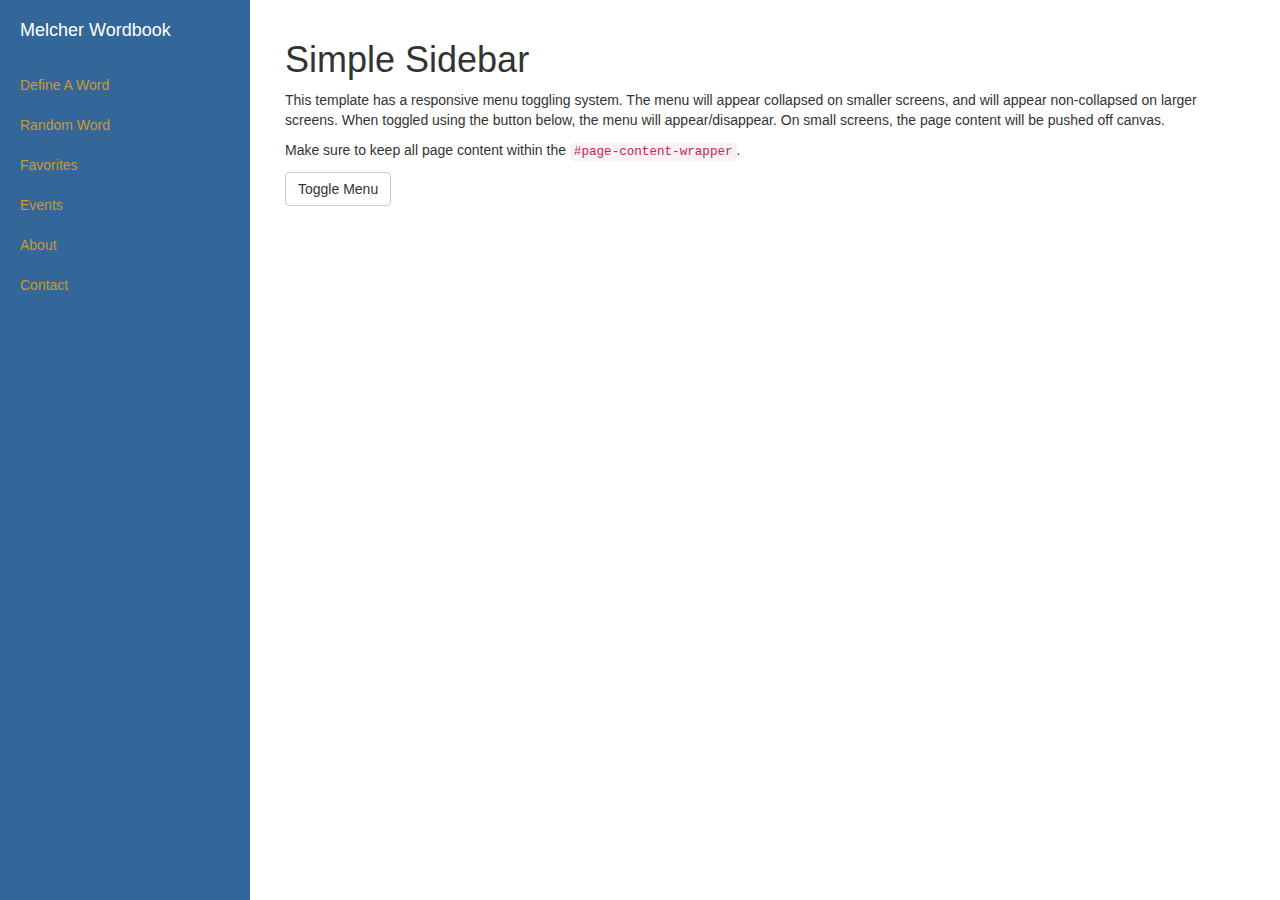
==== bootstrap_html_template/index.html @ 25672aa5 "adds bootstrap html template" ====
<!DOCTYPE html>
<html lang="en">

<head>

    <meta charset="utf-8">
    <meta http-equiv="X-UA-Compatible" content="IE=edge">
    <meta name="viewport" content="width=device-width, initial-scale=1">
    <meta name="description" content="">
    <meta name="author" content="">

    <title>Simple Sidebar - Start Bootstrap Template</title>

    <!-- Bootstrap Core CSS -->
    <link href="css/bootstrap.min.css" rel="stylesheet">

    <!-- Custom CSS -->
    <link href="css/simple-sidebar.css" rel="stylesheet">

    <!-- HTML5 Shim and Respond.js IE8 support of HTML5 elements and media queries -->
    <!-- WARNING: Respond.js doesn't work if you view the page via file:// -->
    <!--[if lt IE 9]>
        <script src="https://oss.maxcdn.com/libs/html5shiv/3.7.0/html5shiv.js"></script>
        <script src="https://oss.maxcdn.com/libs/respond.js/1.4.2/respond.min.js"></script>
    <![endif]-->

</head>

<body>

    <div id="wrapper">

        <!-- Sidebar -->
        <div id="sidebar-wrapper">
            <ul class="sidebar-nav">
                <li class="sidebar-brand">
                    <a href="#">
                        Melcher Wordbook
                    </a>
                </li>
                <li>
                    <a href="#">Define A Word</a>
                </li>
                <li>
                    <a href="#">Random Word</a>
                </li>
                <li>
                    <a href="#">Favorites</a>
                </li>
                <li>
                    <a href="#">Events</a>
                </li>
                <li>
                    <a href="#">About</a>
                </li>
                <li>
                    <a href="#">Contact</a>
                </li>
            </ul>
        </div>
        <!-- /#sidebar-wrapper -->

        <!-- Page Content -->
        <div id="page-content-wrapper">
            <div class="container-fluid">
                <div class="row">
                    <div class="col-lg-12">
                        <h1>Simple Sidebar</h1>
                        <p>This template has a responsive menu toggling system. The menu will appear collapsed on smaller screens, and will appear non-collapsed on larger screens. When toggled using the button below, the menu will appear/disappear. On small screens, the page content will be pushed off canvas.</p>
                        <p>Make sure to keep all page content within the <code>#page-content-wrapper</code>.</p>
                        <a href="#menu-toggle" class="btn btn-default" id="menu-toggle">Toggle Menu</a>
                    </div>
                </div>
            </div>
        </div>
        <!-- /#page-content-wrapper -->

    </div>
    <!-- /#wrapper -->

    <!-- jQuery -->
    <script src="js/jquery.js"></script>

    <!-- Bootstrap Core JavaScript -->
    <script src="js/bootstrap.min.js"></script>

    <!-- Menu Toggle Script -->
    <script>
    $("#menu-toggle").click(function(e) {
        e.preventDefault();
        $("#wrapper").toggleClass("toggled");
    });
    </script>

</body>

</html>
---- bootstrap_html_template/css/simple-sidebar.css ----
/*!
 * Start Bootstrap - Simple Sidebar HTML Template (http://startbootstrap.com)
 * Code licensed under the Apache License v2.0.
 * For details, see http://www.apache.org/licenses/LICENSE-2.0.
 */

/* Toggle Styles */

#wrapper {
    padding-left: 0;
    -webkit-transition: all 0.5s ease;
    -moz-transition: all 0.5s ease;
    -o-transition: all 0.5s ease;
    transition: all 0.5s ease;
}

#wrapper.toggled {
    padding-left: 250px;
}

#sidebar-wrapper {
    z-index: 1000;
    position: fixed;
    left: 250px;
    width: 0;
    height: 100%;
    margin-left: -250px;
    overflow-y: auto;
    background:  #336699;
    -webkit-transition: all 0.5s ease;
    -moz-transition: all 0.5s ease;
    -o-transition: all 0.5s ease;
    transition: all 0.5s ease;
}

#wrapper.toggled #sidebar-wrapper {
    width: 250px;
}

#page-content-wrapper {
    width: 100%;
    position: absolute;
    padding: 15px;
}

#wrapper.toggled #page-content-wrapper {
    position: absolute;
    margin-right: -250px;
}

/* Sidebar Styles */

.sidebar-nav {
    position: absolute;
    top: 0;
    width: 250px;
    margin: 0;
    padding: 0;
    list-style: none;
}

.sidebar-nav li {
    text-indent: 20px;
    line-height: 40px;
}

.sidebar-nav li a {
    display: block;
    text-decoration: none;
    color: #CC9933;
}

.sidebar-nav li a:hover {
    text-decoration: none;
    color: #fff;
    background: rgba(255,255,255,0.2);
}

.sidebar-nav li a:active,
.sidebar-nav li a:focus {
    text-decoration: none;
}

.sidebar-nav > .sidebar-brand {
    height: 65px;
    font-size: 18px;
    line-height: 60px;
}

.sidebar-nav > .sidebar-brand a {
    color: #CC9933;
}

.sidebar-nav > .sidebar-brand a:hover {
    color: #fff;
    background: none;
}

@media(min-width:768px) {
    #wrapper {
        padding-left: 250px;
    }

    #wrapper.toggled {
        padding-left: 0;
    }

    #sidebar-wrapper {
        width: 250px;
    }

    #wrapper.toggled #sidebar-wrapper {
        width: 0;
    }

    #page-content-wrapper {
        padding: 20px;
        position: relative;
    }

    #wrapper.toggled #page-content-wrapper {
        position: relative;
        margin-right: 0;
    }
}
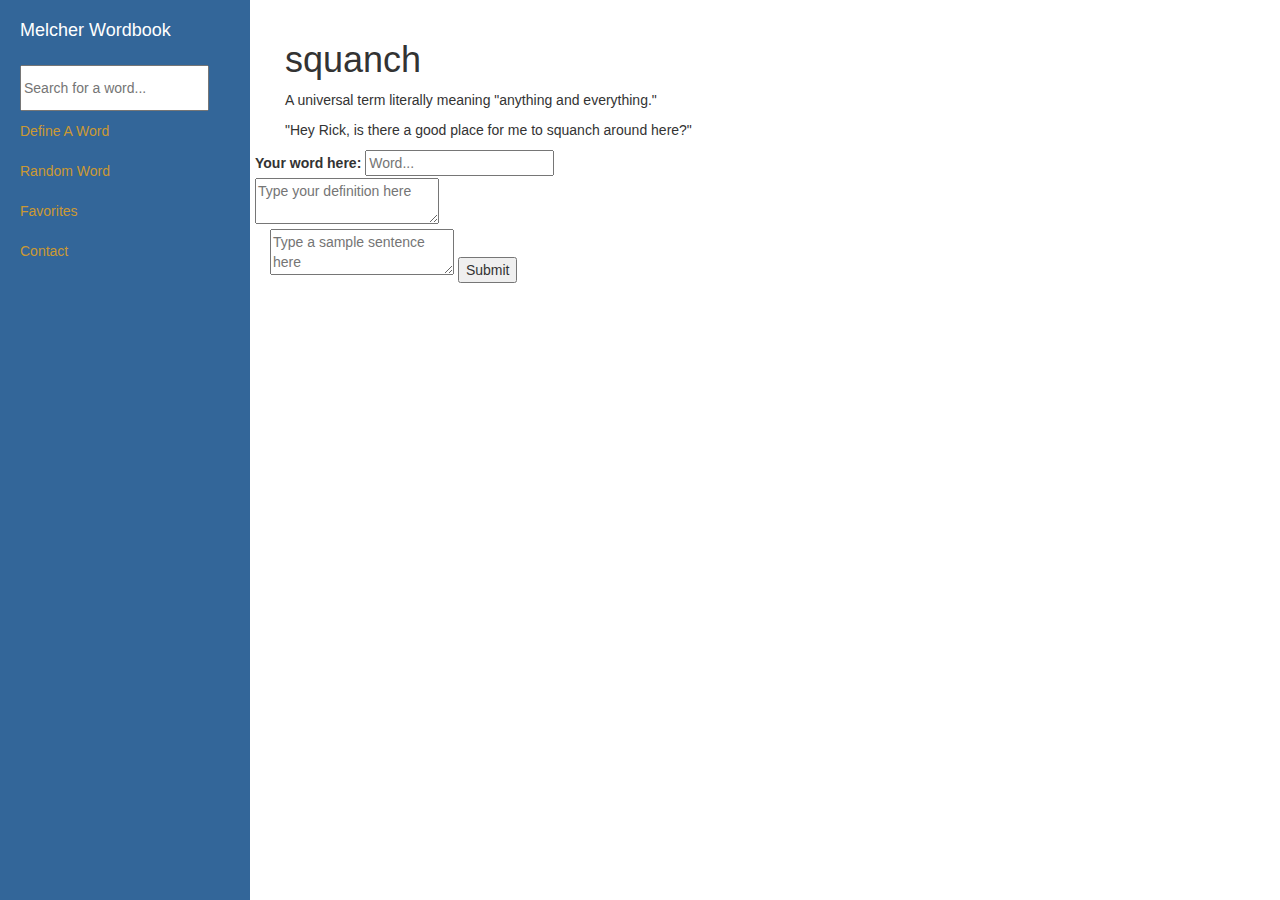
==== commit 493584a7: "combined login/register html into main html page." ====
--- a/bootstrap_html_template/index.html
+++ b/bootstrap_html_template/index.html
@@ -10,6 +10,8 @@
     <meta name="author" content="">
 
     <title>Simple Sidebar - Start Bootstrap Template</title>
+
+    <link rel="stylesheet" type="text/css" href="css/style.css">
 
     <!-- Bootstrap Core CSS -->
     <link href="css/bootstrap.min.css" rel="stylesheet">
@@ -39,6 +41,9 @@
                     </a>
                 </li>
                 <li>
+                    <input type="text" value="" placeholder="Search for a word..." id="search" />
+                </li>
+                <li>
                     <a href="#">Define A Word</a>
                 </li>
                 <li>
@@ -46,12 +51,6 @@
                 </li>
                 <li>
                     <a href="#">Favorites</a>
-                </li>
-                <li>
-                    <a href="#">Events</a>
-                </li>
-                <li>
-                    <a href="#">About</a>
                 </li>
                 <li>
                     <a href="#">Contact</a>
@@ -62,16 +61,48 @@
 
         <!-- Page Content -->
         <div id="page-content-wrapper">
+
+            <!-- sign in and register html -->
+           <!--  <div class="logo"></div>
+            <div class="login-block">
+              <h1>Melcher Wordbook</h1>
+              <input type="text" value="" placeholder="Username" id="username" />
+              <input type="password" value="" placeholder="Password" id="password" />
+              <button id='login'>Submit</button>
+              <hr>
+              <h4>First Time Here?</h4>
+              <input type="text" value="" placeholder="Username" id="username" class="register-username" />
+              <input type="password" value="" placeholder="Password" id="password" class="register-password" />
+               <input type="password_confirmation" value="" placeholder="Password Confirmation" id="password" class="register-password-confirmation" />
+              <button id='register'>Register</button>
+
+            </div> -->
+
+
             <div class="container-fluid">
                 <div class="row">
                     <div class="col-lg-12">
-                        <h1>Simple Sidebar</h1>
-                        <p>This template has a responsive menu toggling system. The menu will appear collapsed on smaller screens, and will appear non-collapsed on larger screens. When toggled using the button below, the menu will appear/disappear. On small screens, the page content will be pushed off canvas.</p>
-                        <p>Make sure to keep all page content within the <code>#page-content-wrapper</code>.</p>
-                        <a href="#menu-toggle" class="btn btn-default" id="menu-toggle">Toggle Menu</a>
+                        <h1 id="word">squanch</h1>
+                        <p id="definition"> A universal term literally meaning "anything and everything." </p>
+                        <p id="sentence">"Hey Rick, is there a good place for me to squanch around here?"</p>
                     </div>
                 </div>
             </div>
+            <form>
+              <div class="row">
+                <div class="sixColumns">
+                  <label for="exampleWordInput">Your word here:</label>
+                  <input class="u-full-width" type="word" placeholder="Word..." id="exampleWordInput">
+                </div>
+                <div class="sixColumns">
+                  <textarea class="u-full-width" placeholder="Type your definition here" id="exampleDefinition"></textarea>
+                  </select>
+                </div>
+              </div>
+              <textarea class="u-full-width" placeholder="Type a sample sentence here" id="exampleSentence"></textarea>
+              </label>
+              <input class="button-primary" type="submit" value="Submit">
+            </form>
         </div>
         <!-- /#page-content-wrapper -->
 
@@ -84,14 +115,6 @@
     <!-- Bootstrap Core JavaScript -->
     <script src="js/bootstrap.min.js"></script>
 
-    <!-- Menu Toggle Script -->
-    <script>
-    $("#menu-toggle").click(function(e) {
-        e.preventDefault();
-        $("#wrapper").toggleClass("toggled");
-    });
-    </script>
-
 </body>
 
 </html>
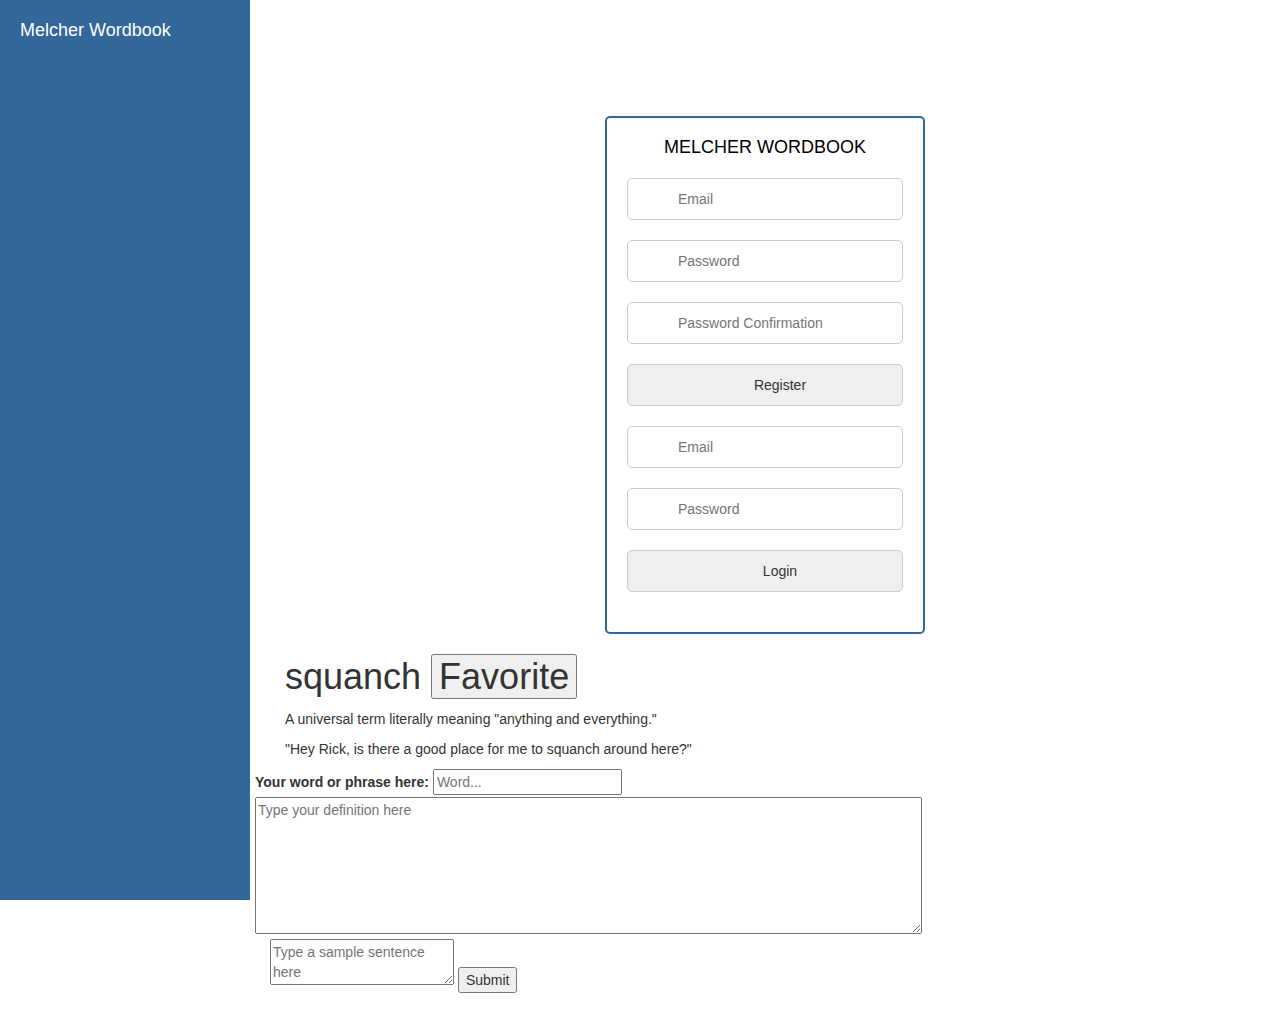
==== commit acaf8ac4: "adds a functioning search bar to find words. Tested with an alert() function on localhost:5000." ====
--- a/bootstrap_html_template/index.html
+++ b/bootstrap_html_template/index.html
@@ -9,9 +9,9 @@
     <meta name="description" content="">
     <meta name="author" content="">
 
-    <title>Simple Sidebar - Start Bootstrap Template</title>
+    <title>Melcher Wordbook</title>
 
-    <link rel="stylesheet" type="text/css" href="css/style.css">
+    <link rel="stylesheet" type="text/css" href="css/loginStyle.css">
 
     <!-- Bootstrap Core CSS -->
     <link href="css/bootstrap.min.css" rel="stylesheet">
@@ -40,20 +40,22 @@
                         Melcher Wordbook
                     </a>
                 </li>
+                <form id="search">
                 <li>
                     <input type="text" value="" placeholder="Search for a word..." id="search" />
                 </li>
-                <li>
-                    <a href="#">Define A Word</a>
+                </form>
+                <li id="define">
+                    <a  href="#">Define A Word</a>
                 </li>
-                <li>
+                <li id="random">
                     <a href="#">Random Word</a>
                 </li>
-                <li>
+                <li id="favorite">
                     <a href="#">Favorites</a>
                 </li>
                 <li>
-                    <a href="#">Contact</a>
+                    <button id="logout">Logout</button>
                 </li>
             </ul>
         </div>
@@ -63,35 +65,36 @@
         <div id="page-content-wrapper">
 
             <!-- sign in and register html -->
-           <!--  <div class="logo"></div>
+            <div class="logo"></div>
             <div class="login-block">
               <h1>Melcher Wordbook</h1>
-              <input type="text" value="" placeholder="Username" id="username" />
-              <input type="password" value="" placeholder="Password" id="password" />
-              <button id='login'>Submit</button>
-              <hr>
-              <h4>First Time Here?</h4>
-              <input type="text" value="" placeholder="Username" id="username" class="register-username" />
-              <input type="password" value="" placeholder="Password" id="password" class="register-password" />
-               <input type="password_confirmation" value="" placeholder="Password Confirmation" id="password" class="register-password-confirmation" />
-              <button id='register'>Register</button>
-
-            </div> -->
+              <form id="register">
+                <input name="email" type="text" placeholder="Email">
+                <input name="password" type="password" placeholder="Password">
+                <input name="password_confirmation" type="password" placeholder="Password Confirmation">
+                <input name="register" type="submit" value="Register">
+              </form>
+              <form id="login">
+                <input name="email" type="text" placeholder="Email">
+                <input name="password" type="password" placeholder="Password">
+                <input name="login" type="submit" value="Login">
+              </form>
+            </div>
 
 
             <div class="container-fluid">
                 <div class="row">
                     <div class="col-lg-12">
-                        <h1 id="word">squanch</h1>
+                        <h1 id="word">squanch <button id="buttonFavorite">Favorite</button></h1>
                         <p id="definition"> A universal term literally meaning "anything and everything." </p>
                         <p id="sentence">"Hey Rick, is there a good place for me to squanch around here?"</p>
                     </div>
                 </div>
             </div>
-            <form>
+            <form id="createNew">
               <div class="row">
                 <div class="sixColumns">
-                  <label for="exampleWordInput">Your word here:</label>
+                  <label for="exampleWordInput">Your word or phrase here:</label>
                   <input class="u-full-width" type="word" placeholder="Word..." id="exampleWordInput">
                 </div>
                 <div class="sixColumns">
@@ -111,6 +114,7 @@
 
     <!-- jQuery -->
     <script src="js/jquery.js"></script>
+    <script src="js/index.js"></script>
 
     <!-- Bootstrap Core JavaScript -->
     <script src="js/bootstrap.min.js"></script>
--- a/bootstrap_html_template/css/loginStyle.css
+++ b/bootstrap_html_template/css/loginStyle.css
@@ -0,0 +1,111 @@
+#title {
+    font-family: sans-serif;
+
+}
+
+body {
+    font-family: sans-serif;
+}
+
+.logo {
+    width: 213px;
+    height: 36px;
+    background: url('http://i.imgur.com/fd8Lcso.png') no-repeat;
+    margin: 30px auto;
+}
+
+.login-block {
+    width: 320px;
+    padding: 20px;
+    background: #fff;
+    border-radius: 5px;
+    border: 2px solid #336699;
+    margin: 0 auto;
+}
+
+.login-block h1 {
+    text-align: center;
+    color: #000;
+    font-size: 18px;
+    text-transform: uppercase;
+    margin-top: 0;
+    margin-bottom: 20px;
+}
+
+.login-block input {
+    width: 100%;
+    height: 42px;
+    box-sizing: border-box;
+    border-radius: 5px;
+    border: 1px solid #ccc;
+    margin-bottom: 20px;
+    font-size: 14px;
+    font-family: sans-serif;
+    padding: 0 20px 0 50px;
+    outline: none;
+}
+
+.login-block input#email {
+    background: #fff url('http://i.imgur.com/u0XmBmv.png') 20px top no-repeat;
+    background-size: 16px 80px;
+}
+
+.login-block input#email:focus {
+    background: #fff url('http://i.imgur.com/u0XmBmv.png') 20px bottom no-repeat;
+    background-size: 16px 80px;
+}
+
+.login-block input#password {
+    background: #fff url('http://i.imgur.com/Qf83FTt.png') 20px top no-repeat;
+    background-size: 16px 80px;
+}
+
+.login-block input#password:focus {
+    background: #fff url('http://i.imgur.com/Qf83FTt.png') 20px bottom no-repeat;
+    background-size: 16px 80px;
+}
+
+.login-block input:active, .login-block input:focus {
+    border: 1px solid #336699;
+}
+
+.login-block button {
+    width: 100%;
+    height: 40px;
+    background: #336699;
+    box-sizing: border-box;
+    border-radius: 5px;
+    border: 1px solid #0066FF;
+    color: #fff;
+    font-weight: bold;
+    text-transform: uppercase;
+    font-size: 14px;
+    font-family: sans-serif;
+    outline: none;
+    cursor: pointer;
+    z-index: 2;
+}
+
+.login-block button:hover {
+    background: #CC9933;
+}
+
+.first-time {
+    font-family: sans-serif;
+    color: black;
+    font-size: 18px;
+    text-align: center;
+}
+
+.sixColumns {
+    margin: 0 auto center;
+}
+
+#exampleDefinition {
+    width: 667px;
+    height: 137px;
+}
+
+h4 {
+    text-align: center;
+}
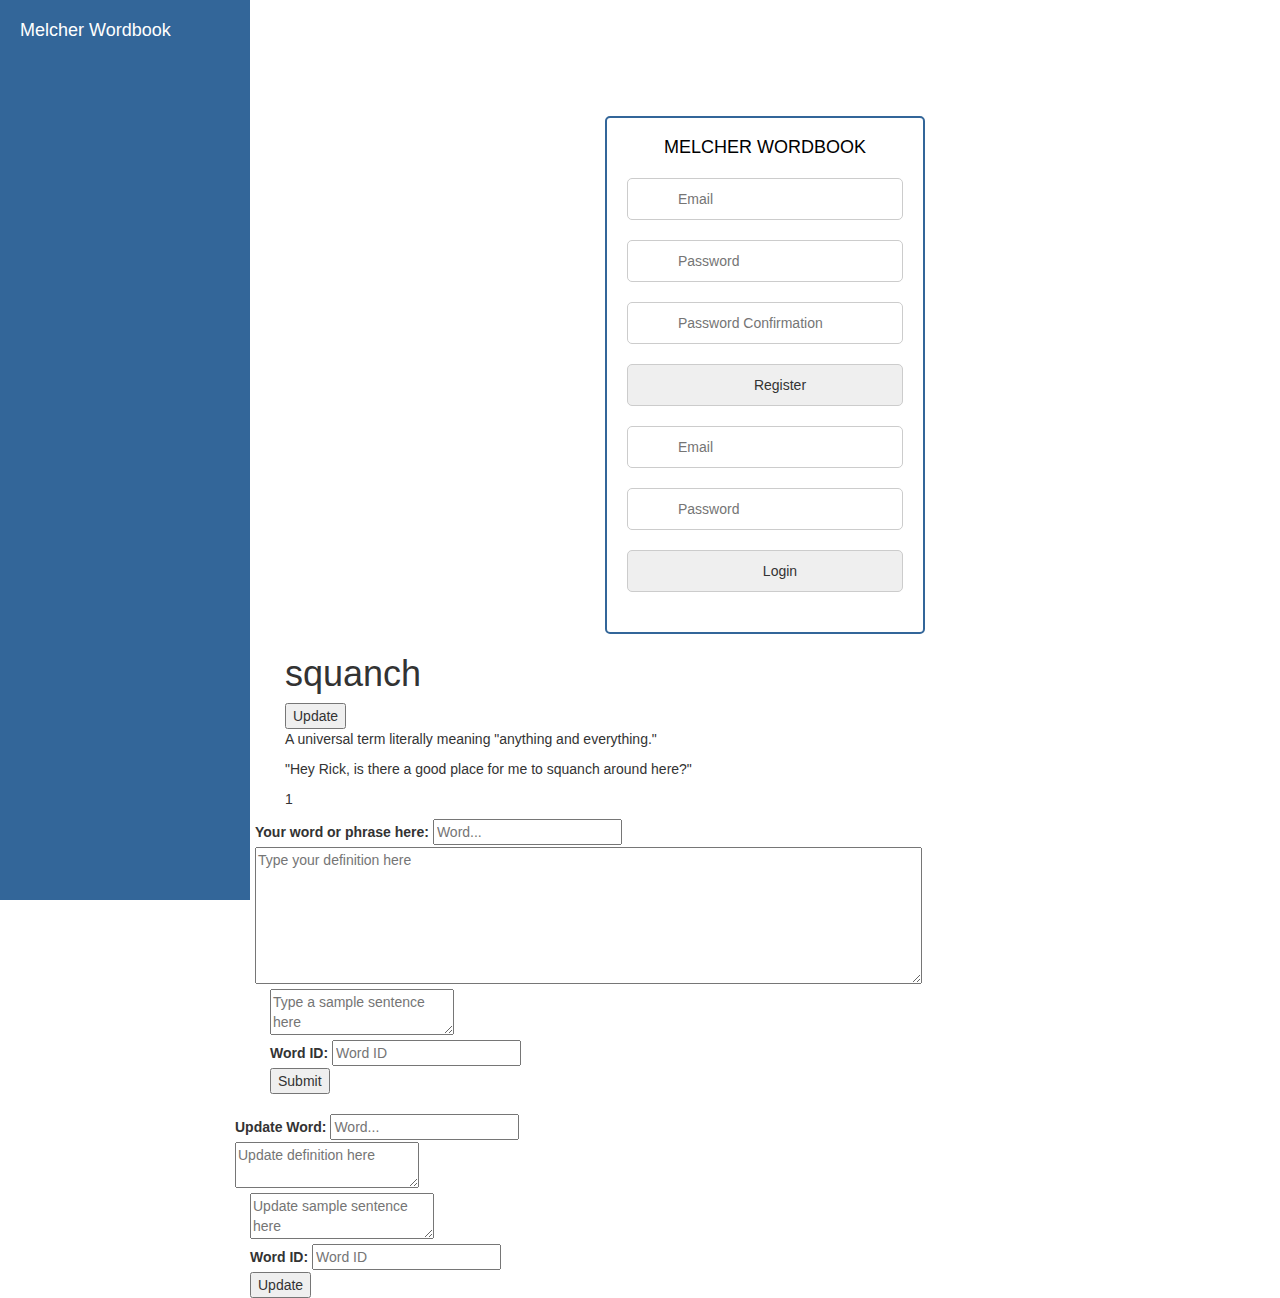
==== commit b388855f: "made the formatting all pretty" ====
--- a/bootstrap_html_template/index.html
+++ b/bootstrap_html_template/index.html
@@ -1,124 +1,133 @@
 <!DOCTYPE html>
 <html lang="en">
-
-<head>
-
-    <meta charset="utf-8">
-    <meta http-equiv="X-UA-Compatible" content="IE=edge">
-    <meta name="viewport" content="width=device-width, initial-scale=1">
-    <meta name="description" content="">
-    <meta name="author" content="">
-
-    <title>Melcher Wordbook</title>
-
-    <link rel="stylesheet" type="text/css" href="css/loginStyle.css">
-
-    <!-- Bootstrap Core CSS -->
-    <link href="css/bootstrap.min.css" rel="stylesheet">
-
-    <!-- Custom CSS -->
-    <link href="css/simple-sidebar.css" rel="stylesheet">
-
-    <!-- HTML5 Shim and Respond.js IE8 support of HTML5 elements and media queries -->
-    <!-- WARNING: Respond.js doesn't work if you view the page via file:// -->
-    <!--[if lt IE 9]>
-        <script src="https://oss.maxcdn.com/libs/html5shiv/3.7.0/html5shiv.js"></script>
-        <script src="https://oss.maxcdn.com/libs/respond.js/1.4.2/respond.min.js"></script>
-    <![endif]-->
-
-</head>
-
-<body>
-
-    <div id="wrapper">
-
-        <!-- Sidebar -->
-        <div id="sidebar-wrapper">
+   <head>
+      <meta charset="utf-8">
+      <meta http-equiv="X-UA-Compatible" content="IE=edge">
+      <meta name="viewport" content="width=device-width, initial-scale=1">
+      <meta name="description" content="">
+      <meta name="author" content="">
+      <title>Melcher Wordbook</title>
+      <link rel="stylesheet" type="text/css" href="css/loginStyle.css">
+      <!-- Bootstrap Core CSS -->
+      <link href="css/bootstrap.min.css" rel="stylesheet">
+      <!-- Custom CSS -->
+      <link href="css/simple-sidebar.css" rel="stylesheet">
+      <!-- HTML5 Shim and Respond.js IE8 support of HTML5 elements and media queries -->
+      <!-- WARNING: Respond.js doesn't work if you view the page via file:// -->
+      <!--[if lt IE 9]>
+      <script src="https://oss.maxcdn.com/libs/html5shiv/3.7.0/html5shiv.js"></script>
+      <script src="https://oss.maxcdn.com/libs/respond.js/1.4.2/respond.min.js"></script>
+      <![endif]-->
+   </head>
+   <body>
+      <div id="wrapper">
+         <!-- Sidebar -->
+         <div id="sidebar-wrapper">
             <ul class="sidebar-nav">
-                <li class="sidebar-brand">
-                    <a href="#">
-                        Melcher Wordbook
-                    </a>
-                </li>
-                <form id="search">
-                <li>
-                    <input type="text" value="" placeholder="Search for a word..." id="search" />
-                </li>
-                </form>
-                <li id="define">
-                    <a  href="#">Define A Word</a>
-                </li>
-                <li id="random">
-                    <a href="#">Random Word</a>
-                </li>
-                <li id="favorite">
-                    <a href="#">Favorites</a>
-                </li>
-                <li>
-                    <button id="logout">Logout</button>
-                </li>
+               <li class="sidebar-brand">
+                  <a href="#">
+                  Melcher Wordbook
+                  </a>
+               </li>
+               <li>
+                  <form id="search">
+                     <!-- <li> -->
+                     <input name="word" type="text" value="" placeholder="Search for a word..." />
+                     <!-- </li> -->
+                  </form>
+               </li>
+               <li id="define">
+                  <a  href="#">Define A Word</a>
+               </li>
+               <li id="random">
+                  <a href="#">Random Word</a>
+               </li>
+               <li id="favorite">
+                  <a href="#">Favorites</a>
+               </li>
+               <li>
+                  <button id="logout">Logout</button>
+               </li>
             </ul>
-        </div>
-        <!-- /#sidebar-wrapper -->
-
-        <!-- Page Content -->
-        <div id="page-content-wrapper">
-
+         </div>
+         <!-- /#sidebar-wrapper -->
+         <!-- Page Content -->
+         <div id="page-content-wrapper">
             <!-- sign in and register html -->
             <div class="logo"></div>
             <div class="login-block">
-              <h1>Melcher Wordbook</h1>
-              <form id="register">
-                <input name="email" type="text" placeholder="Email">
-                <input name="password" type="password" placeholder="Password">
-                <input name="password_confirmation" type="password" placeholder="Password Confirmation">
-                <input name="register" type="submit" value="Register">
-              </form>
-              <form id="login">
-                <input name="email" type="text" placeholder="Email">
-                <input name="password" type="password" placeholder="Password">
-                <input name="login" type="submit" value="Login">
-              </form>
+               <h1>Melcher Wordbook</h1>
+               <form id="register">
+                  <input name="email" type="text" placeholder="Email">
+                  <input name="password" type="password" placeholder="Password">
+                  <input name="password_confirmation" type="password" placeholder="Password Confirmation">
+                  <input name="register" type="submit" value="Register">
+               </form>
+               <form id="login">
+                  <input name="email" type="text" placeholder="Email">
+                  <input name="password" type="password" placeholder="Password">
+                  <input name="login" type="submit" value="Login">
+               </form>
             </div>
-
-
             <div class="container-fluid">
-                <div class="row">
-                    <div class="col-lg-12">
-                        <h1 id="word">squanch <button id="buttonFavorite">Favorite</button></h1>
-                        <p id="definition"> A universal term literally meaning "anything and everything." </p>
-                        <p id="sentence">"Hey Rick, is there a good place for me to squanch around here?"</p>
-                    </div>
-                </div>
+               <div class="row">
+                  <div class="col-lg-12">
+                     <h1 id="word">squanch </h1>
+                     <button id="displayWordUpdateForm">Update</button>
+                     <p id="definition"> A universal term literally meaning "anything and everything." </p>
+                     <p id="sentence">"Hey Rick, is there a good place for me to squanch around here?"</p>
+                     <p id="wordID">1</p>
+                  </div>
+               </div>
             </div>
             <form id="createNew">
-              <div class="row">
-                <div class="sixColumns">
-                  <label for="exampleWordInput">Your word or phrase here:</label>
-                  <input class="u-full-width" type="word" placeholder="Word..." id="exampleWordInput">
-                </div>
-                <div class="sixColumns">
-                  <textarea class="u-full-width" placeholder="Type your definition here" id="exampleDefinition"></textarea>
-                  </select>
-                </div>
-              </div>
-              <textarea class="u-full-width" placeholder="Type a sample sentence here" id="exampleSentence"></textarea>
-              </label>
-              <input class="button-primary" type="submit" value="Submit">
+               <div class="row">
+                  <div class="sixColumns">
+                     <label for="exampleWordInput">Your word or phrase here:</label>
+                     <input class="u-full-width" type="word" placeholder="Word..." id="exampleWordInput">
+                  </div>
+                  <div class="sixColumns">
+                     <textarea class="u-full-width" placeholder="Type your definition here" id="exampleDefinition"></textarea>
+                     </select>
+                  </div>
+               </div>
+               <textarea class="u-full-width" placeholder="Type a sample sentence here" id="exampleSentence"></textarea>
+               </label>
+               <div class="sixColumns">
+                  <label for="exampleWordID">Word ID:</label>
+                  <input class="u-full-width"  placeholder="Word ID" id="exampleWordID">
+               </div>
+               <input class="button-primary" type="submit" value="Submit">
             </form>
-        </div>
-        <!-- /#page-content-wrapper -->
-
-    </div>
-    <!-- /#wrapper -->
-
-    <!-- jQuery -->
-    <script src="js/jquery.js"></script>
-    <script src="js/index.js"></script>
-
-    <!-- Bootstrap Core JavaScript -->
-    <script src="js/bootstrap.min.js"></script>
-
-</body>
-
+         </div>
+         <div id="updateForm">
+            <form id="updateWord">
+               <div class="row">
+                  <div class="sixColumns">
+                     <label for="UpdateWordInput">Update Word:</label>
+                     <input class="u-full-width" type="word" placeholder="Word..." id="updateWordInput">
+                  </div>
+                  <div class="sixColumns">
+                     <textarea class="u-full-width" placeholder="Update definition here" id="updateDefinition"></textarea>
+                     </select>
+                  </div>
+               </div>
+               <textarea class="u-full-width" placeholder="Update sample sentence here" id="updateSentence"></textarea>
+               </label>
+               <div class="sixColumns">
+                  <label for="updateWordID">Word ID:</label>
+                  <input class="u-full-width"  placeholder="Word ID" id="updateWordID">
+               </div>
+               <input class="updateButton" type="submit" value="Update">
+            </form>
+         </div>
+         <!-- /#page-content-wrapper -->
+      </div>
+      <!-- /#wrapper -->
+      <!-- jQuery -->
+      <script src="js/jquery.js"></script>
+      <script src="js/index.js"></script>
+      <!-- Bootstrap Core JavaScript -->
+      <script src="js/bootstrap.min.js"></script>
+   </body>
 </html>
